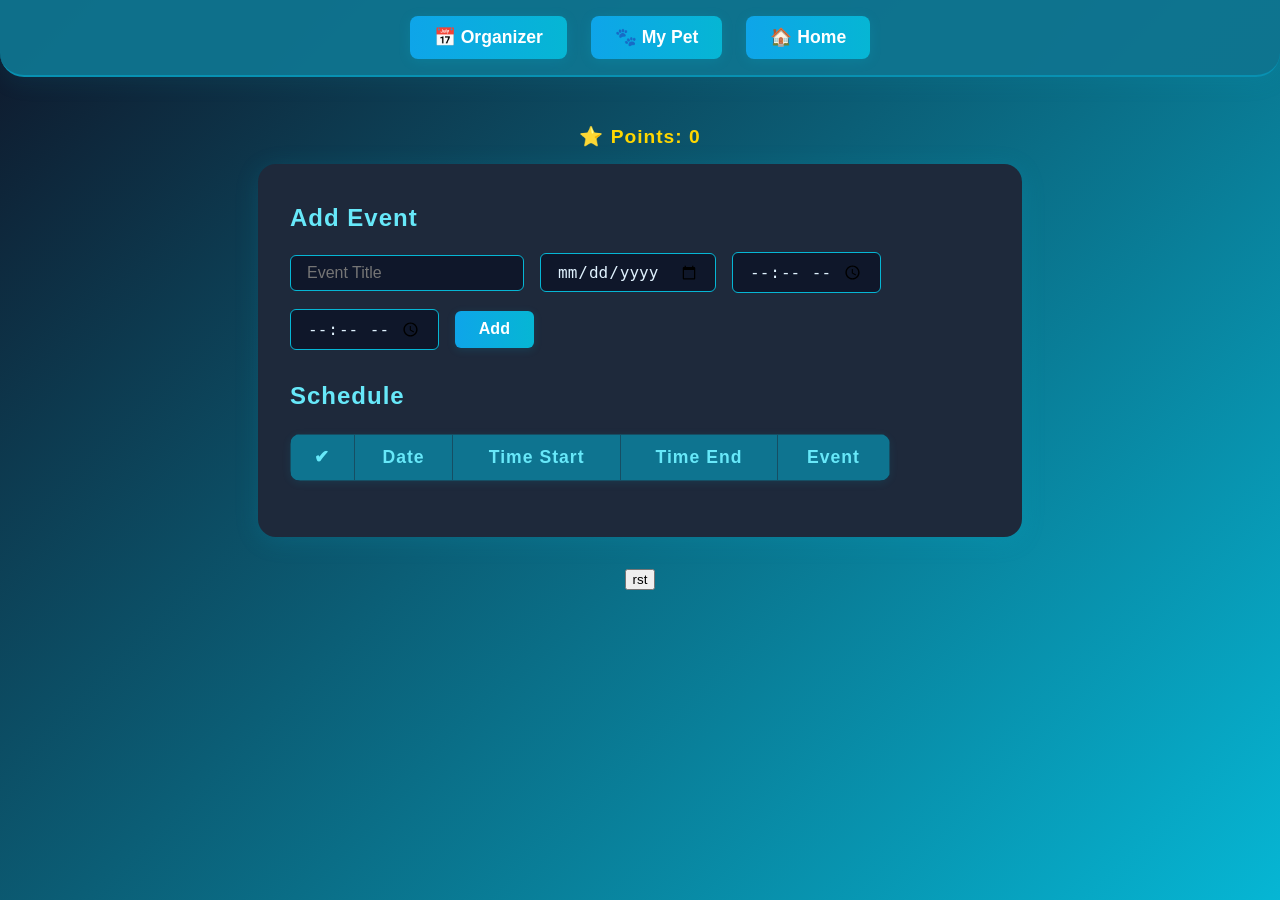
==== index.html @ 490e9171 "bugs :(" ====
<!DOCTYPE html>
<html lang="en">
<head>
    <title>AgendaEz - Schedule</title>
    <meta name="viewport" content="width=device-width, initial-scale=1.0">
    <link rel="stylesheet" href="schedule.css">
    <script src="schedule.js" defer></script>
</head>
<body>
    <nav class="nav-bar">
        <button onclick="window.location.href='index.html'" class="nav-btn">📅 Organizer</button>
        <button onclick="window.location.href='pet.html'" class="nav-btn">🐾 My Pet</button>
        <button onclick="window.location.href='homescreen.html'" class="nav-btn">🏠 Home</button>
    </nav>
    <div class="points-display">
        ⭐ Points: <span id="pointsCount">0</span>
    </div>
    <main>
        <section id="add-event">
            <h2>Add Event</h2>
            <form id="event-form">
                <input type="text" id="event-title" placeholder="Event Title" required>
                <input type="date" id="event-date" required>
                <input type="time" id="event-time_start" required>
                <input type="time" id="event-time_end" required>
                <button type="submit">Add</button>
            </form>
        </section>
        <section id="schedule">
            <h2>Schedule</h2>
            <table>
                <thead>
                    <tr>
                        <th>✔</th>
                        <th>Date</th>
                        <th>Time Start</th>
                        <th>Time End</th>
                        <th>Event</th>
                    </tr>
                </thead>
            
                <tbody id="events-list">
                    
                    <!-- Events will be added here -->
                </tbody>
            </table>
        </section>
    </main>
    

    <button onclick = resetPoints()>rst</button>
</body>
</html>
---- schedule.css ----
body {
  display: flex;
  flex-direction: column;
  justify-content: center;
  align-items: center;
  margin: 0;
}

/* filepath: /Users/fallen_flames_xd/Downloads/AGENDAEZ/agendaez.css */
#agendaez-title {
  font-size: 2.5rem;
  font-weight: bold;
  margin-bottom: 2rem;
  margin-top: 1rem;
  letter-spacing: 2px;
}

table {
  border-collapse: collapse;
  width: 100%;
  max-width: 600px;
  margin: 1.5rem auto;
  background: #fff;
  box-shadow: 0 2px 8px rgba(0,0,0,0.07);
}

th, td {
  border: 1px solid #ddd;
  padding: 0.75rem 1rem;
  text-align: center;
}

th {
  background-color: #f5f5f5;
  font-weight: bold;
  font-size: 1.1rem;
  letter-spacing: 1px;
}

tr:nth-child(even) {
  background-color: #fafafa;
}

tr:hover {
  background-color: #f0f8ff;
  transition: background 0.2s;
}

body {
  min-height: 100vh;
  background: linear-gradient(135deg, #0f172a 0%, #06b6d4 100%);
  display: flex;
  flex-direction: column;
  justify-content: flex-start;
  align-items: center;
  margin: 0;
  font-family: 'Segoe UI', 'Roboto', Arial, sans-serif;
  color: #e0f2fe;
}

.header {
  width: 100%;
  display: flex;
  flex-direction: column;
  align-items: center;
  background: #0e7490;
  color: #e0f2fe;
  padding: 1.5rem 0 1rem 0;
  box-shadow: 0 2px 8px rgba(6,182,212,0.10);
  margin-bottom: 2rem;
  gap: 0.5rem;
}

.logo {
  margin-top: 0.5rem;
}

.logo-text {
  font-size: 5rem;
  font-weight: bold;
  color: #67e8f9;
  letter-spacing: 2px;
  text-shadow: 0 2px 8px #0e7490;
  margin-top: 0.5rem;
}

#agendaez-title {
  font-size: 2.8rem;
  font-weight: bold;
  margin: 0;
  letter-spacing: 2px;
  text-align: center;
  color: #67e8f9;
  text-shadow: 0 2px 8px #0e7490;
}

main {
  width: 100%;
  max-width: 700px;
  background: #1e293b;
  border-radius: 18px;
  box-shadow: 0 4px 24px rgba(6,182,212,0.15);
  padding: 2.5rem 2rem 2rem 2rem;
  margin-bottom: 2rem;
}

h2 {
  color: #67e8f9;
  margin-top: 0;
  font-size: 1.5rem;
  letter-spacing: 1px;
}

form {
  display: flex;
  flex-wrap: wrap;
  gap: 1rem;
  margin-bottom: 2rem;
  align-items: center;
}

form input[type="text"],
form input[type="date"],
form input[type="time"] {
  padding: 0.5rem 1rem;
  border: 1px solid #06b6d4;
  border-radius: 6px;
  font-size: 1rem;
  background: #0f172a;
  color: #e0f2fe;
  transition: border 0.2s, background 0.2s;
}

form input:focus {
  border: 1.5px solid #67e8f9;
  outline: none;
  background: #164e63;
}

form button {
  background: linear-gradient(90deg, #0ea5e9 0%, #06b6d4 100%);
  color: #fff;
  border: none;
  border-radius: 6px;
  padding: 0.6rem 1.5rem;
  font-size: 1rem;
  font-weight: bold;
  cursor: pointer;
  transition: background 0.2s, box-shadow 0.2s;
  box-shadow: 0 2px 8px rgba(6,182,212,0.15);
}

form button:hover {
  background: linear-gradient(90deg, #06b6d4 0%, #0ea5e9 100%);
  box-shadow: 0 4px 16px rgba(6,182,212,0.25);
}

table {
  border-collapse: collapse;
  width: 100%;
  margin: 1.5rem 0;
  background: #0f172a;
  border-radius: 10px;
  overflow: hidden;
  box-shadow: 0 2px 8px rgba(6,182,212,0.10);
}

th, td {
  border: 1px solid #164e63;
  padding: 0.75rem 1rem;
  text-align: center;
}

th {
  background-color: #0e7490;
  color: #67e8f9;
  font-weight: bold;
  font-size: 1.1rem;
  letter-spacing: 1px;
}

tr:nth-child(even) {
  background-color: #164e63;
}

tr:hover {
  background-color: #0891b2;
  color: #fff;
  transition: background 0.2s, color 0.2s;
}

@media (max-width: 600px) {
  main {
    padding: 1rem 0.5rem;
  }
  form {
    flex-direction: column;
    gap: 0.5rem;
  }
  table, th, td {
    font-size: 0.95rem;
    padding: 0.5rem;
  }
}

.switch-btn {
  background: linear-gradient(90deg, #0ea5e9 0%, #06b6d4 100%);
  color: #fff;
  border: none;
  border-radius: 6px;
  padding: 0.5rem 1.2rem;
  font-size: 1rem;
  font-weight: bold;
  cursor: pointer;
  margin: 1rem;
  transition: background 0.2s, box-shadow 0.2s;
  box-shadow: 0 2px 8px rgba(6,182,212,0.15);
}
.switch-btn:hover {
  background: linear-gradient(90deg, #06b6d4 0%, #0ea5e9 100%);
  box-shadow: 0 4px 16px rgba(6,182,212,0.25);
}

.header {
  width: 100%;
  display: flex;
  flex-direction: column;
  align-items: center;
  background: rgba(14, 116, 144, 0.95);
  color: #e0f2fe;
  padding: 2rem 0 1.5rem 0;
  box-shadow: 0 4px 24px rgba(6,182,212,0.10);
  margin-bottom: 2.5rem;
  gap: 0.7rem;
  border-bottom: 2px solid #0891b2;
  border-radius: 0 0 1.5rem 1.5rem;
}

.logo {
  margin-top: 0.5rem;
  width: 48px;
  height: 48px;
  background: #1e293b;
  border-radius: 50%;
  display: flex;
  align-items: center;
  justify-content: center;
  box-shadow: 0 2px 10px rgba(6,182,212,0.10);
}

.logo-icon {
  width: 28px;
  height: 28px;
  border: 2px solid #06b6d4;
  border-radius: 50%;
  position: relative;
}

.logo-icon::before {
  content: '';
  position: absolute;
  top: -6px;
  left: 50%;
  width: 2px;
  height: 8px;
  background: #06b6d4;
  transform: translateX(-50%);
}

.logo-text {
  font-size: 2.2rem;
  font-weight: bold;
  color: #67e8f9;
  letter-spacing: 2px;
  text-shadow: 0 2px 8px #0e7490;
  margin-top: 0.5rem;
  margin-bottom: 0.2rem;
  text-align: center;
}

.nav-bar {
  width: 100%;
  display: flex;
  justify-content: center;
  gap: 1.5rem;
  background: rgba(14, 116, 144, 0.95);
  padding: 1rem 0;
  border-bottom: 2px solid #0891b2;
  border-radius: 0 0 1.5rem 1.5rem;
  margin-bottom: 2rem;
  box-shadow: 0 4px 24px rgba(6,182,212,0.10);
}

.nav-btn {
  background: linear-gradient(90deg, #0ea5e9 0%, #06b6d4 100%);
  color: #fff;
  border: none;
  border-radius: 8px;
  padding: 0.7rem 1.5rem;
  font-size: 1.1rem;
  font-weight: bold;
  cursor: pointer;
  transition: background 0.2s, box-shadow 0.2s, transform 0.15s;
  box-shadow: 0 2px 12px rgba(6,182,212,0.18);
}
.nav-btn:hover {
  background: linear-gradient(90deg, #06b6d4 0%, #0ea5e9 100%);
  box-shadow: 0 4px 16px rgba(6,182,212,0.25);
  transform: translateY(-2px) scale(1.04);
}


.points-display {
  text-align: center;
  font-size: 1.2rem;
  color: #ffd700;
  margin: 1rem 0;
  font-weight: bold;
  letter-spacing: 1px;
}
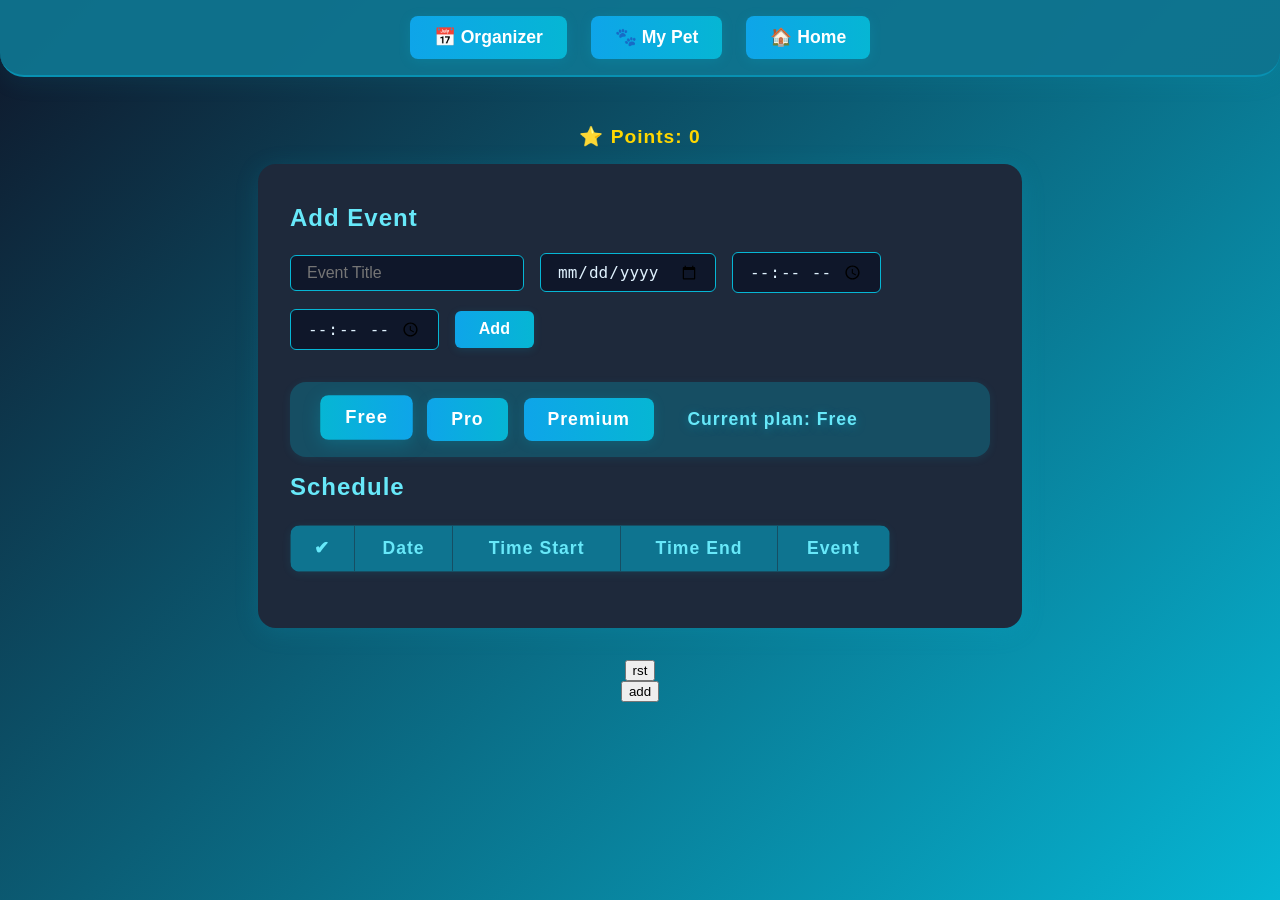
==== commit 2f5898e5: "Overwrite repo with latest local files" ====
--- a/index.html
+++ b/index.html
@@ -26,7 +26,16 @@
                 <button type="submit">Add</button>
             </form>
         </section>
-        <section id="schedule">
+        <!-- Replace this: -->
+<!-- <button id="unlimitedBtn" type="button">Unlimited tasks: OFF</button> -->
+
+<!-- With this: -->
+<div id="planSelector" style="margin: 1em 0;">
+    <button type="button" class="plan-btn" data-plan="free">Free</button>
+    <button type="button" class="plan-btn" data-plan="pro">Pro</button>
+    <button type="button" class="plan-btn" data-plan="premium">Premium</button>
+    <span id="planLabel" style="margin-left:1em;">Current plan: Free</span>
+</div>
             <h2>Schedule</h2>
             <table>
                 <thead>
@@ -49,5 +58,6 @@
     
 
     <button onclick = resetPoints()>rst</button>
+    <button onclick = addPoints(50)>add</button>
 </body>
 </html>
--- a/schedule.css
+++ b/schedule.css
@@ -317,4 +317,54 @@
   margin: 1rem 0;
   font-weight: bold;
   letter-spacing: 1px;
+}
+
+/* Center the plan selector */
+.plan-selector-container {
+    display: flex;
+    justify-content: center;
+    margin: 2em 0 1em 0;
+}
+
+/* Plan selector background and layout */
+#planSelector {
+    display: flex;
+    align-items: center;
+    gap: 1em;
+    background: #164e63; /* deep cyan-blue */
+    border-radius: 1em;
+    padding: 1em 2em;
+    box-shadow: 0 2px 8px rgba(6,182,212,0.10);
+}
+
+/* Plan buttons styled to match nav and form buttons */
+.plan-btn {
+    background: linear-gradient(90deg, #0ea5e9 0%, #06b6d4 100%);
+    color: #fff;
+    border: none;
+    border-radius: 8px;
+    padding: 0.7rem 1.5rem;
+    font-size: 1.1rem;
+    font-weight: bold;
+    cursor: pointer;
+    transition: background 0.2s, box-shadow 0.2s, transform 0.15s;
+    box-shadow: 0 2px 12px rgba(6,182,212,0.18);
+    letter-spacing: 1px;
+}
+
+.plan-btn:hover, .plan-btn.selected {
+    background: linear-gradient(90deg, #06b6d4 0%, #0ea5e9 100%);
+    color: #fff;
+    box-shadow: 0 4px 16px rgba(6,182,212,0.25);
+    transform: translateY(-2px) scale(1.04);
+}
+
+/* Plan label styled to match headings */
+#planLabel {
+    font-weight: bold;
+    font-size: 1.1em;
+    color: #67e8f9;
+    margin-left: 1em;
+    letter-spacing: 1px;
+    text-shadow: 0 2px 8px #0e7490;
 }
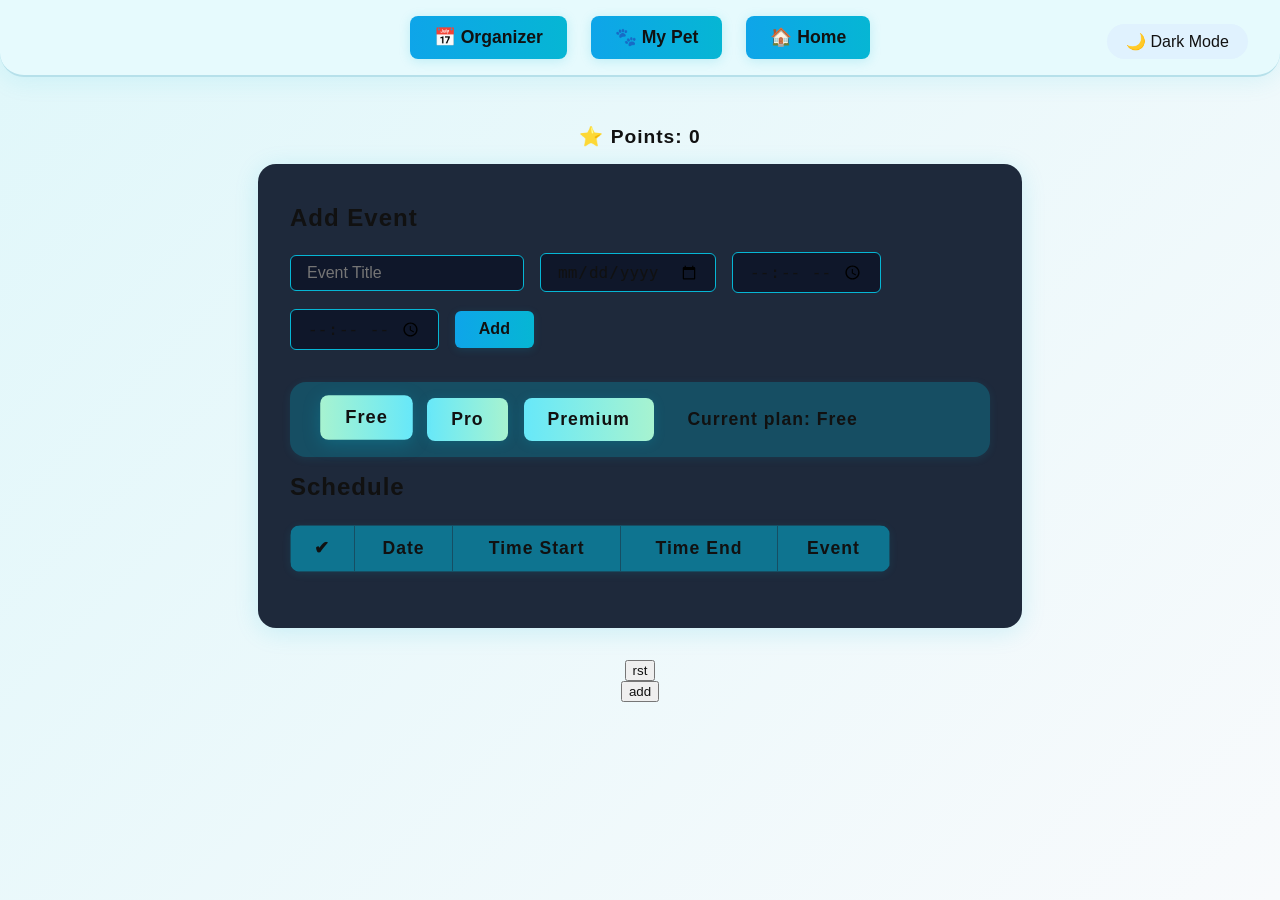
==== commit c93c9eb4: "SAJLKFDHFD:SJKLF" ====
--- a/index.html
+++ b/index.html
@@ -15,6 +15,8 @@
     <div class="points-display">
         ⭐ Points: <span id="pointsCount">0</span>
     </div>
+
+    <button id="themeToggle" class="theme-toggle">🌙 Dark Mode</button>
     <main>
         <section id="add-event">
             <h2>Add Event</h2>
--- a/schedule.css
+++ b/schedule.css
@@ -367,4 +367,158 @@
     margin-left: 1em;
     letter-spacing: 1px;
     text-shadow: 0 2px 8px #0e7490;
+}
+
+/* Light mode (default) */
+body {
+  background: linear-gradient(135deg, #e0f7fa 0%, #f8fafc 100%);
+  color: #223344;
+  transition: background 0.3s, color 0.3s;
+}
+
+.nav-bar,
+.dashboard,
+.title-card,
+.mini-calendar,
+.stat-box,
+.pet-container {
+  background: #e6fafd !important;
+  color: #223344 !important;
+  border-color: #b6e0ea !important;
+}
+
+.plan-btn {
+  background: linear-gradient(90deg, #67e8f9 0%, #a7f3d0 100%);
+  color: #223344;
+}
+
+.plan-btn.selected,
+.plan-btn:hover {
+  background: linear-gradient(90deg, #a7f3d0 0%, #67e8f9 100%);
+  color: #222;
+}
+
+#planLabel {
+  color: #0ea5e9;
+  text-shadow: none;
+}
+
+.points-display {
+  color: #0ea5e9;
+}
+
+.pet-container,
+.title-card {
+  box-shadow: 0 8px 32px rgba(14,116,144,0.08);
+}
+
+.stat {
+  background: #b6e0ea;
+  color: #223344;
+}
+
+.action-button {
+  background: #67e8f9;
+  color: #223344;
+}
+
+.action-button:hover {
+  background: #0ea5e9;
+  color: #fff;
+}
+
+.switch-btn {
+  background: linear-gradient(90deg, #67e8f9 0%, #a7f3d0 100%);
+  color: #223344;
+}
+
+.switch-btn:hover {
+  background: linear-gradient(90deg, #a7f3d0 0%, #67e8f9 100%);
+  color: #222;
+}
+
+.theme-toggle {
+  position: absolute;
+  top: 1.5em;
+  right: 2em;
+  background: #e0f2fe;
+  color: #223344;
+  border: none;
+  border-radius: 2em;
+  padding: 0.5em 1.2em;
+  font-size: 1em;
+  cursor: pointer;
+  transition: background 0.2s, color 0.2s;
+  z-index: 100;
+}
+
+body.dark-mode .theme-toggle {
+  background: #232b3b;
+  color: #e0e7ef;
+}
+
+/* --- DARK MODE OVERRIDES --- */
+body.dark-mode {
+  background: linear-gradient(135deg, #0f172a 0%, #06b6d4 100%);
+  color: #e0f2fe;
+}
+
+body.dark-mode .nav-bar,
+body.dark-mode .dashboard,
+body.dark-mode .title-card,
+body.dark-mode .mini-calendar,
+body.dark-mode .stat-box,
+body.dark-mode .pet-container {
+  background: rgba(30, 41, 59, 0.95) !important;
+  color: #e0f2fe !important;
+  border-color: #334155 !important;
+}
+
+body.dark-mode .plan-btn {
+  background: linear-gradient(90deg, #0ea5e9 0%, #06b6d4 100%);
+  color: #fff;
+}
+
+body.dark-mode .plan-btn.selected,
+body.dark-mode .plan-btn:hover {
+  background: linear-gradient(90deg, #06b6d4 0%, #0ea5e9 100%);
+  color: #fff;
+}
+
+body.dark-mode #planLabel {
+  color: #67e8f9;
+  text-shadow: 0 2px 8px #0e7490;
+}
+
+body.dark-mode .points-display {
+  color: #ffd700;
+}
+
+body.dark-mode .stat {
+  background: #164e63;
+  color: #e0f2fe;
+}
+
+body.dark-mode .action-button {
+  background: #0e7490;
+  color: #e0f2fe;
+}
+
+body.dark-mode .action-button:hover {
+  background: #0891b2;
+  color: #fff;
+}
+
+body.dark-mode .switch-btn {
+  background: linear-gradient(90deg, #0ea5e9 0%, #06b6d4 100%);
+  color: #fff;
+}
+
+body.dark-mode .switch-btn:hover {
+  background: linear-gradient(90deg, #06b6d4 0%, #0ea5e9 100%);
+  color: #fff;
+}
+
+body:not(.dark-mode), body:not(.dark-mode) * {
+  color: #111 !important;
 }
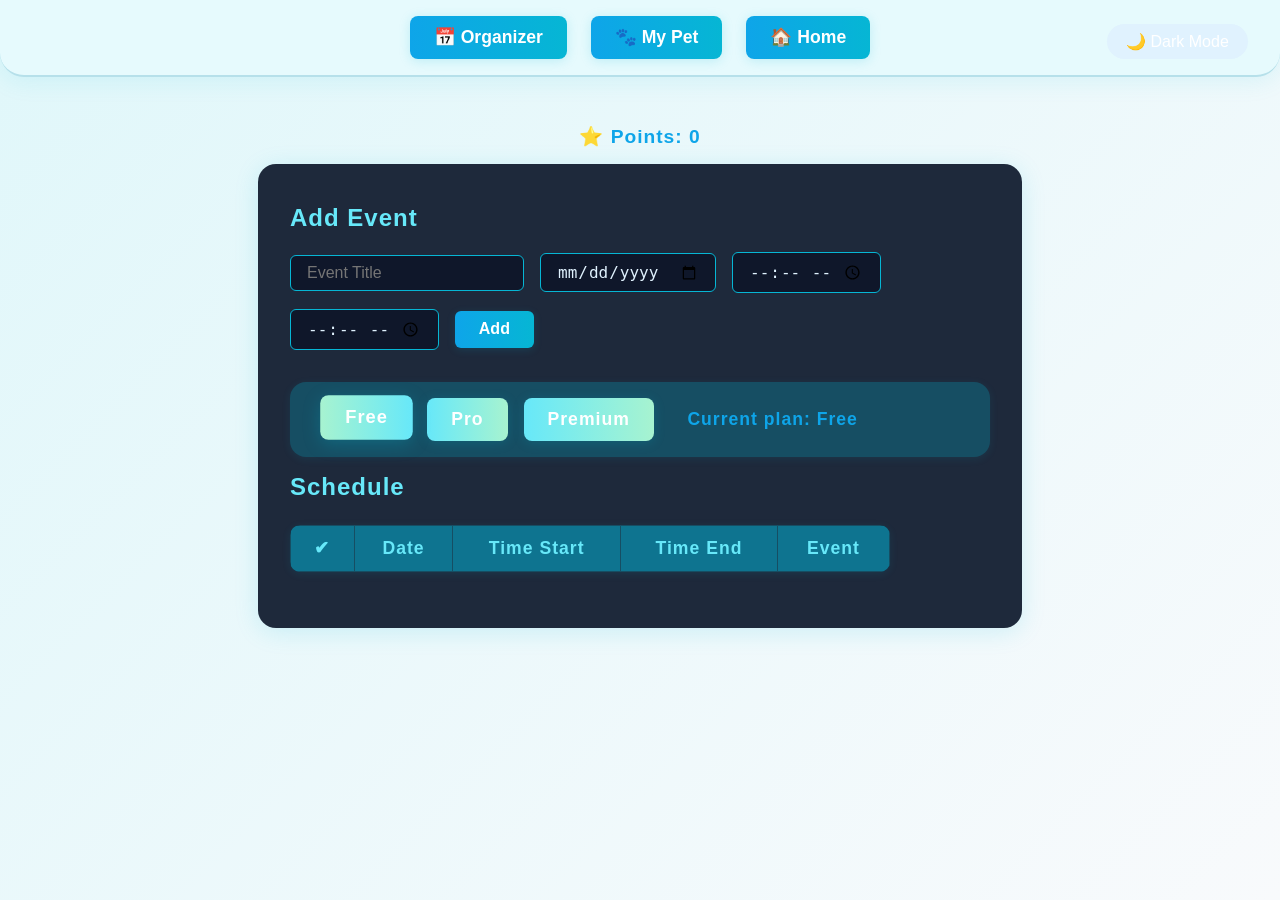
==== commit 79a00100: "pain 2.0" ====
--- a/index.html
+++ b/index.html
@@ -57,9 +57,6 @@
             </table>
         </section>
     </main>
-    
 
-    <button onclick = resetPoints()>rst</button>
-    <button onclick = addPoints(50)>add</button>
 </body>
 </html>
--- a/schedule.css
+++ b/schedule.css
@@ -519,6 +519,15 @@
   color: #fff;
 }
 
-body:not(.dark-mode), body:not(.dark-mode) * {
-  color: #111 !important;
+body:not(.dark-mode) {
+  color: #111;
+}
+
+/* Ensure buttons and navs keep their intended color in light mode */
+body:not(.dark-mode) .nav-btn,
+body:not(.dark-mode) .plan-btn,
+body:not(.dark-mode) .action-button,
+body:not(.dark-mode) .switch-btn,
+body:not(.dark-mode) .theme-toggle {
+  color: #fff;
 }
